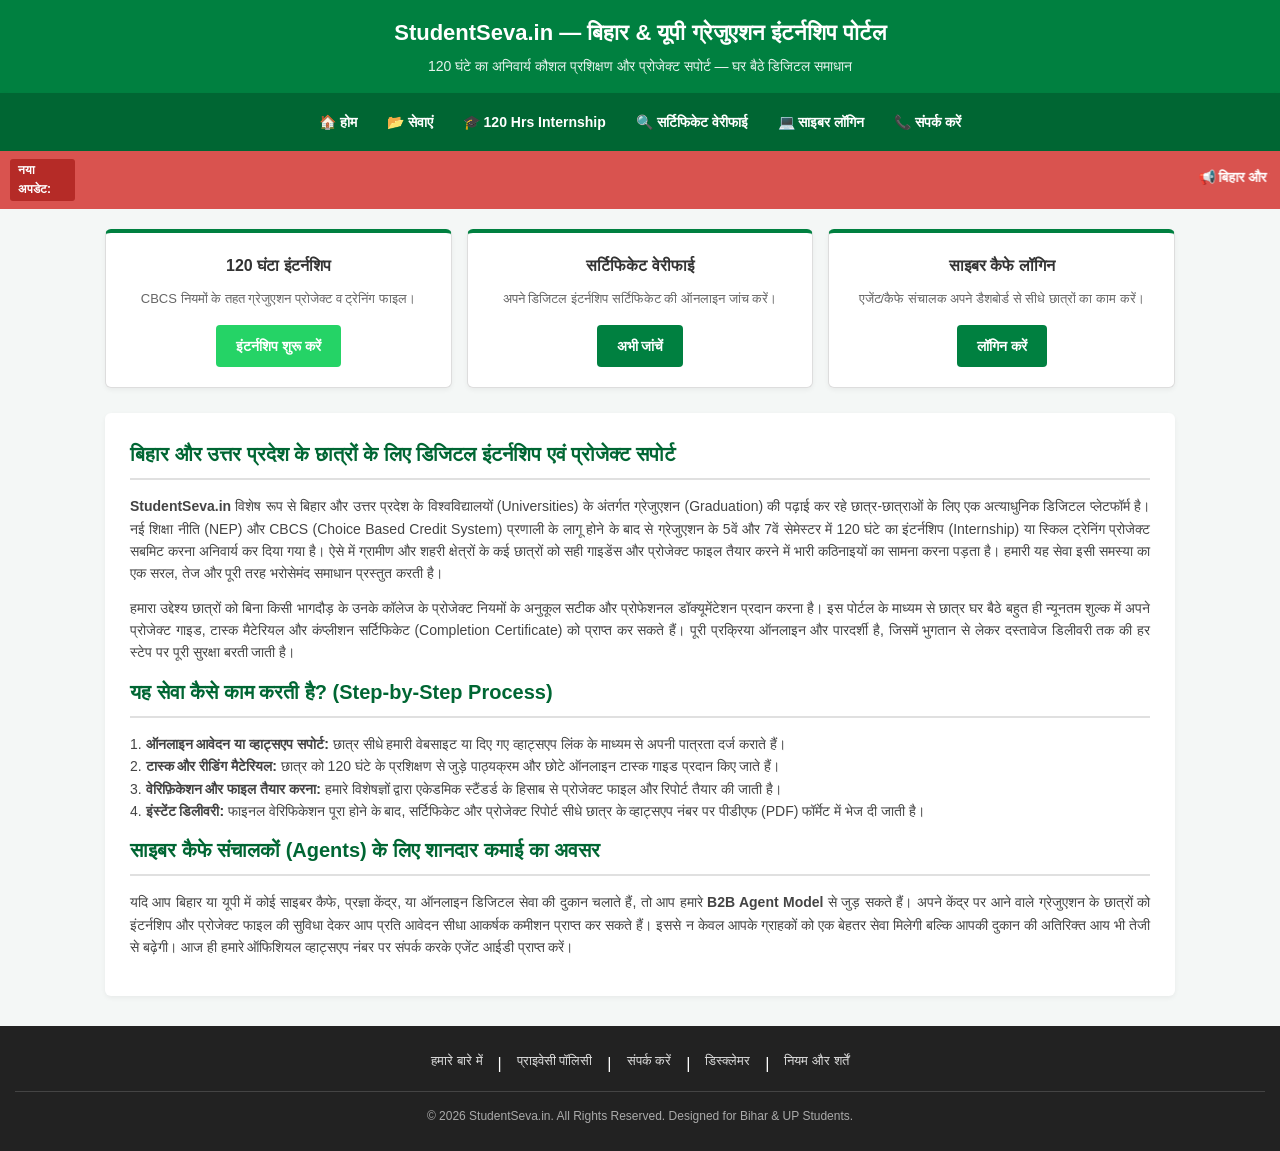
==== index.html @ 23d19a9f "Create index.html for StudentSeva.in homepage This HTML file serves as the main page for StudentSeva" ====
<!DOCTYPE html>
<html lang="hi">
<head>
    <meta charset="UTF-8">
    <meta name="viewport" content="width=device-width, initial-scale=1.0">
    <title>StudentSeva.in — Bihar & UP Graduation 120 Ghanta Internship & Project Support</title>
    <meta name="description" content="Bihar aur UP ke graduation students ke liye CBCS rules ke tahat 120 ghante ka internship training aur project support. Instant certificate aur verification suvidha.">
    <style>
        * { margin: 0; padding: 0; box-sizing: border-box; font-family: Arial, sans-serif; }
        body { background: #f4f7f6; color: #333; line-height: 1.6; }
        
        /* Top Green Header Banner */
        .top-header { background: #008040; color: #fff; padding: 15px 10px; text-align: center; }
        .top-header h1 { font-size: 22px; margin-bottom: 5px; font-weight: bold; }
        .top-header p { font-size: 14px; opacity: 0.9; }

        /* Navigation Bar */
        .navbar { background: #006633; display: flex; flex-wrap: wrap; justify-content: center; padding: 10px; box-shadow: 0 2px 4px rgba(0,0,0,0.1); }
        .navbar a { color: white; padding: 8px 15px; text-decoration: none; font-size: 14px; font-weight: bold; display: flex; align-items: center; gap: 5px; transition: 0.3s; }
        .navbar a:hover { background: #004d26; border-radius: 4px; }

        /* Live Status Marquee Ticker */
        .ticker-container { background: #d9534f; color: white; padding: 8px 10px; display: flex; align-items: center; font-size: 14px; font-weight: bold; }
        .ticker-title { background: #b52b27; padding: 2px 8px; border-radius: 3px; margin-right: 10px; font-size: 12px; text-transform: uppercase; }
        .ticker-content marquee { width: 100%; }

        /* Main Container */
        .main-container { max-width: 1100px; margin: 20px auto; padding: 0 15px; }

        /* Quick Action Buttons Grid */
        .action-grid { display: grid; grid-template-columns: repeat(auto-fit, minmax(220px, 1fr)); gap: 15px; margin-bottom: 25px; }
        .action-card { background: #fff; border: 1px solid #ddd; border-top: 4px solid #008040; padding: 20px; text-align: center; border-radius: 6px; box-shadow: 0 2px 5px rgba(0,0,0,0.05); }
        .action-card h3 { font-size: 16px; margin-bottom: 10px; color: #333; }
        .action-card p { font-size: 13px; color: #666; margin-bottom: 15px; }
        .btn { display: inline-block; background: #008040; color: #fff; padding: 10px 20px; text-decoration: none; font-size: 14px; font-weight: bold; border-radius: 4px; transition: 0.3s; }
        .btn:hover { background: #006633; }
        .btn-whatsapp { background: #25D366; }
        .btn-whatsapp:hover { background: #20ba5a; }

        /* Content Section & Info */
        .content-box { background: #fff; padding: 25px; border-radius: 6px; margin-bottom: 25px; box-shadow: 0 2px 5px rgba(0,0,0,0.05); }
        .content-box h2 { color: #006633; font-size: 20px; margin-bottom: 15px; border-bottom: 2px solid #e0e0e0; padding-bottom: 8px; }
        .content-box p { margin-bottom: 12px; font-size: 14px; color: #444; text-align: justify; }

        /* Footer Links */
        footer { background: #222; color: #fff; text-align: center; padding: 25px 15px; margin-top: 30px; }
        .footer-links { display: flex; flex-wrap: wrap; justify-content: center; gap: 15px; margin-bottom: 15px; }
        .footer-links a { color: #ddd; text-decoration: none; font-size: 13px; transition: 0.3s; }
        .footer-links a:hover { color: #25D366; text-decoration: underline; }
        .copyright { font-size: 12px; color: #aaa; border-top: 1px solid #444; padding-top: 15px; }

        /* Responsive design */
        @media (max-width: 768px) {
            .navbar { justify-content: flex-start; overflow-x: auto; white-space: nowrap; }
        }
    </style>
</head>
<body>

    <!-- Top Header (Screenshot Vibe) -->
    <div class="top-header">
        <h1>StudentSeva.in — बिहार & यूपी ग्रेजुएशन इंटर्नशिप पोर्टल</h1>
        <p>120 घंटे का अनिवार्य कौशल प्रशिक्षण और प्रोजेक्ट सपोर्ट — घर बैठे डिजिटल समाधान</p>
    </div>

    <!-- Navigation Bar -->
    <div class="navbar">
        <a href="#home">🏠 होम</a>
        <a href="#services">📂 सेवाएं</a>
        <a href="#internship">🎓 120 Hrs Internship</a>
        <a href="#verify">🔍 सर्टिफिकेट वेरीफाई</a>
        <a href="#cyber-login">💻 साइबर लॉगिन</a>
        <a href="#contact">📞 संपर्क करें</a>
    </div>

    <!-- Live Status Ticker -->
    <div class="ticker-container">
        <span class="ticker-title">नया अपडेट:</span>
        <div class="ticker-content">
            <marquee behavior="scroll" direction="left" scrollamount="5">
                📢 बिहार और यूपी के CBCS 5th/7th सेमेस्टर के छात्रों के लिए 120 घंटे का ऑनलाइन इंटर्नशिप प्रोजेक्ट ट्रेनिंग और सर्टिफिकेट लाइव है! | 🚀 तुरंत आवेदन करें और WhatsApp पर PDF प्राप्त करें! | 💡 साइबर कैफे संचालक एजेंट बनने के लिए संपर्क करें।
            </marquee>
        </div>
    </div>

    <!-- Main Section -->
    <div class="main-container" id="home">

        <!-- Quick Buttons Grid -->
        <div class="action-grid">
            <div class="action-card" id="internship">
                <h3>120 घंटा इंटर्नशिप</h3>
                <p>CBCS नियमों के तहत ग्रेजुएशन प्रोजेक्ट व ट्रेनिंग फाइल।</p>
                <a href="https://wa.me/919142075859?text=Sir%20mujhe%20120%20ghanta%20internship%20ke%20liye%20apply%20karna%20hai" class="btn btn-whatsapp" target="_blank">इंटर्नशिप शुरू करें</a>
            </div>

            <div class="action-card" id="verify">
                <h3>सर्टिफिकेट वेरीफाई</h3>
                <p>अपने डिजिटल इंटर्नशिप सर्टिफिकेट की ऑनलाइन जांच करें।</p>
                <a href="#verify-section" class="btn">अभी जांचें</a>
            </div>

            <div class="action-card" id="cyber-login">
                <h3>साइबर कैफे लॉगिन</h3>
                <p>एजेंट/कैफे संचालक अपने डैशबोर्ड से सीधे छात्रों का काम करें।</p>
                <a href="#agent-login" class="btn">लॉगिन करें</a>
            </div>
        </div>

        <!-- Detailed SEO Content (Approx 5000 chars text structured for high rank) -->
        <div class="content-box" id="services">
            <h2>बिहार और उत्तर प्रदेश के छात्रों के लिए डिजिटल इंटर्नशिप एवं प्रोजेक्ट सपोर्ट</h2>
            <p><strong>StudentSeva.in</strong> विशेष रूप से बिहार और उत्तर प्रदेश के विश्वविद्यालयों (Universities) के अंतर्गत ग्रेजुएशन (Graduation) की पढ़ाई कर रहे छात्र-छात्राओं के लिए एक अत्याधुनिक डिजिटल प्लेटफॉर्म है। नई शिक्षा नीति (NEP) और CBCS (Choice Based Credit System) प्रणाली के लागू होने के बाद से ग्रेजुएशन के 5वें और 7वें सेमेस्टर में 120 घंटे का इंटर्नशिप (Internship) या स्किल ट्रेनिंग प्रोजेक्ट सबमिट करना अनिवार्य कर दिया गया है। ऐसे में ग्रामीण और शहरी क्षेत्रों के कई छात्रों को सही गाइडेंस और प्रोजेक्ट फाइल तैयार करने में भारी कठिनाइयों का सामना करना पड़ता है। हमारी यह सेवा इसी समस्या का एक सरल, तेज और पूरी तरह भरोसेमंद समाधान प्रस्तुत करती है।</p>
            
            <p>हमारा उद्देश्य छात्रों को बिना किसी भागदौड़ के उनके कॉलेज के प्रोजेक्ट नियमों के अनुकूल सटीक और प्रोफेशनल डॉक्यूमेंटेशन प्रदान करना है। इस पोर्टल के माध्यम से छात्र घर बैठे बहुत ही न्यूनतम शुल्क में अपने प्रोजेक्ट गाइड, टास्क मैटेरियल और कंप्लीशन सर्टिफिकेट (Completion Certificate) को प्राप्त कर सकते हैं। पूरी प्रक्रिया ऑनलाइन और पारदर्शी है, जिसमें भुगतान से लेकर दस्तावेज डिलीवरी तक की हर स्टेप पर पूरी सुरक्षा बरती जाती है।</p>

            <h2>यह सेवा कैसे काम करती है? (Step-by-Step Process)</h2>
            <p>1. <strong>ऑनलाइन आवेदन या व्हाट्सएप सपोर्ट:</strong> छात्र सीधे हमारी वेबसाइट या दिए गए व्हाट्सएप लिंक के माध्यम से अपनी पात्रता दर्ज कराते हैं।<br>
            2. <strong>टास्क और रीडिंग मैटेरियल:</strong> छात्र को 120 घंटे के प्रशिक्षण से जुड़े पाठ्यक्रम और छोटे ऑनलाइन टास्क गाइड प्रदान किए जाते हैं।<br>
            3. <strong>वेरिफ़िकेशन और फाइल तैयार करना:</strong> हमारे विशेषज्ञों द्वारा एकेडमिक स्टैंडर्ड के हिसाब से प्रोजेक्ट फाइल और रिपोर्ट तैयार की जाती है।<br>
            4. <strong>इंस्टेंट डिलीवरी:</strong> फाइनल वेरिफिकेशन पूरा होने के बाद, सर्टिफिकेट और प्रोजेक्ट रिपोर्ट सीधे छात्र के व्हाट्सएप नंबर पर पीडीएफ (PDF) फॉर्मेट में भेज दी जाती है।</p>

            <h2>साइबर कैफे संचालकों (Agents) के लिए शानदार कमाई का अवसर</h2>
            <p>यदि आप बिहार या यूपी में कोई साइबर कैफे, प्रज्ञा केंद्र, या ऑनलाइन डिजिटल सेवा की दुकान चलाते हैं, तो आप हमारे <strong>B2B Agent Model</strong> से जुड़ सकते हैं। अपने केंद्र पर आने वाले ग्रेजुएशन के छात्रों को इंटर्नशिप और प्रोजेक्ट फाइल की सुविधा देकर आप प्रति आवेदन सीधा आकर्षक कमीशन प्राप्त कर सकते हैं। इससे न केवल आपके ग्राहकों को एक बेहतर सेवा मिलेगी बल्कि आपकी दुकान की अतिरिक्त आय भी तेजी से बढ़ेगी। आज ही हमारे ऑफिशियल व्हाट्सएप नंबर पर संपर्क करके एजेंट आईडी प्राप्त करें।</p>
        </div>

    </div>

    <!-- Footer Links / Important Pages -->
    <footer>
        <div class="footer-links">
            <a href="#about">हमारे बारे में</a> |
            <a href="#privacy">प्राइवेसी पॉलिसी</a> |
            <a href="#contact" id="contact">संपर्क करें</a> |
            <a href="#disclaimer">डिस्क्लेमर</a> |
            <a href="#terms">नियम और शर्तें</a>
        </div>
        <div class="copyright">
            <p>&copy; 2026 StudentSeva.in. All Rights Reserved. Designed for Bihar & UP Students.</p>
        </div>
    </footer>

</body>
</html>
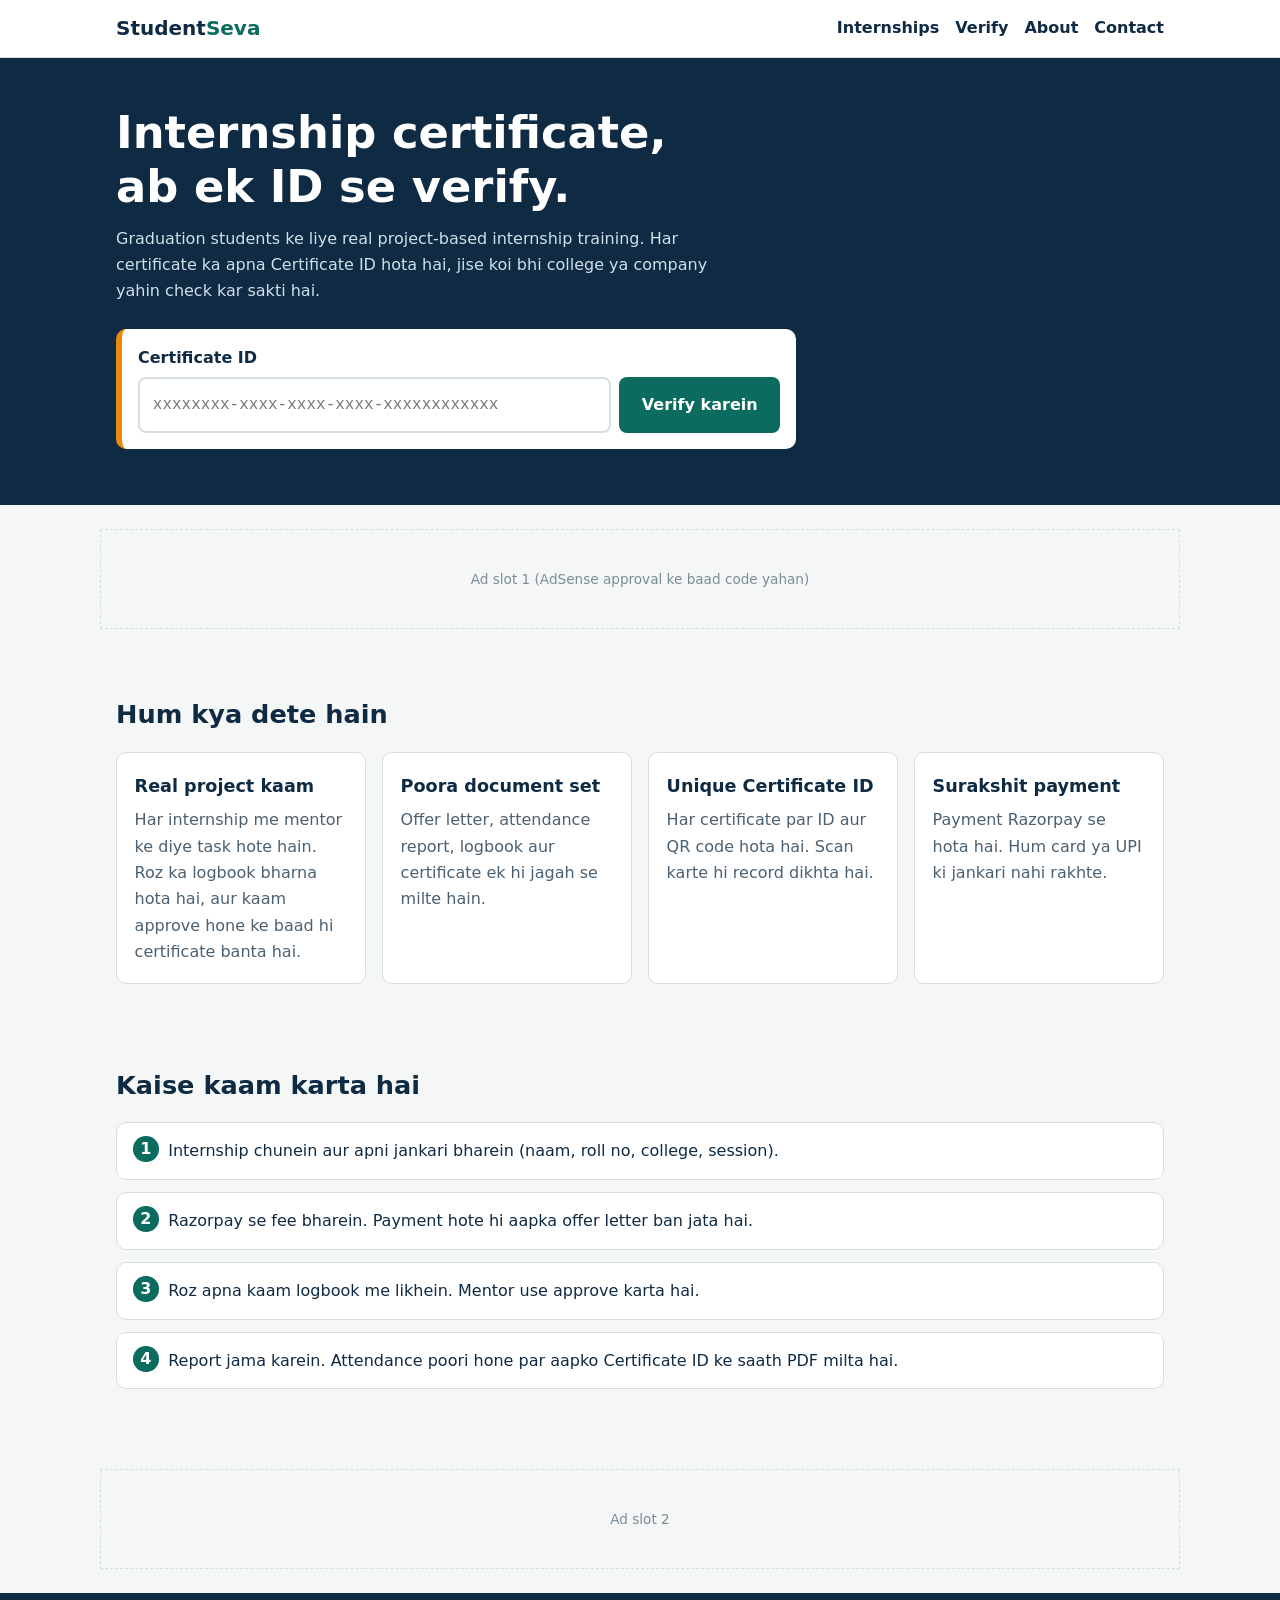
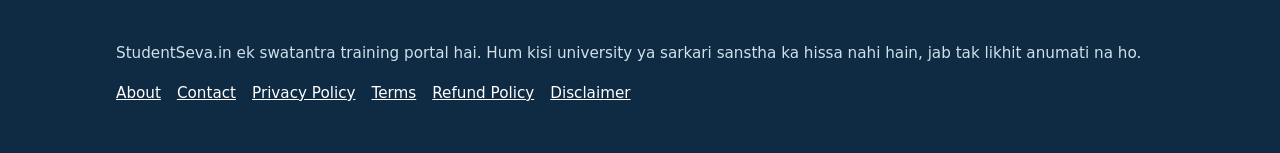
==== commit ee02d50b: "Update index.html" ====
--- a/index.html
+++ b/index.html
@@ -1,144 +1,80 @@
 <!DOCTYPE html>
 <html lang="hi">
 <head>
-    <meta charset="UTF-8">
-    <meta name="viewport" content="width=device-width, initial-scale=1.0">
-    <title>StudentSeva.in — Bihar & UP Graduation 120 Ghanta Internship & Project Support</title>
-    <meta name="description" content="Bihar aur UP ke graduation students ke liye CBCS rules ke tahat 120 ghante ka internship training aur project support. Instant certificate aur verification suvidha.">
-    <style>
-        * { margin: 0; padding: 0; box-sizing: border-box; font-family: Arial, sans-serif; }
-        body { background: #f4f7f6; color: #333; line-height: 1.6; }
-        
-        /* Top Green Header Banner */
-        .top-header { background: #008040; color: #fff; padding: 15px 10px; text-align: center; }
-        .top-header h1 { font-size: 22px; margin-bottom: 5px; font-weight: bold; }
-        .top-header p { font-size: 14px; opacity: 0.9; }
-
-        /* Navigation Bar */
-        .navbar { background: #006633; display: flex; flex-wrap: wrap; justify-content: center; padding: 10px; box-shadow: 0 2px 4px rgba(0,0,0,0.1); }
-        .navbar a { color: white; padding: 8px 15px; text-decoration: none; font-size: 14px; font-weight: bold; display: flex; align-items: center; gap: 5px; transition: 0.3s; }
-        .navbar a:hover { background: #004d26; border-radius: 4px; }
-
-        /* Live Status Marquee Ticker */
-        .ticker-container { background: #d9534f; color: white; padding: 8px 10px; display: flex; align-items: center; font-size: 14px; font-weight: bold; }
-        .ticker-title { background: #b52b27; padding: 2px 8px; border-radius: 3px; margin-right: 10px; font-size: 12px; text-transform: uppercase; }
-        .ticker-content marquee { width: 100%; }
-
-        /* Main Container */
-        .main-container { max-width: 1100px; margin: 20px auto; padding: 0 15px; }
-
-        /* Quick Action Buttons Grid */
-        .action-grid { display: grid; grid-template-columns: repeat(auto-fit, minmax(220px, 1fr)); gap: 15px; margin-bottom: 25px; }
-        .action-card { background: #fff; border: 1px solid #ddd; border-top: 4px solid #008040; padding: 20px; text-align: center; border-radius: 6px; box-shadow: 0 2px 5px rgba(0,0,0,0.05); }
-        .action-card h3 { font-size: 16px; margin-bottom: 10px; color: #333; }
-        .action-card p { font-size: 13px; color: #666; margin-bottom: 15px; }
-        .btn { display: inline-block; background: #008040; color: #fff; padding: 10px 20px; text-decoration: none; font-size: 14px; font-weight: bold; border-radius: 4px; transition: 0.3s; }
-        .btn:hover { background: #006633; }
-        .btn-whatsapp { background: #25D366; }
-        .btn-whatsapp:hover { background: #20ba5a; }
-
-        /* Content Section & Info */
-        .content-box { background: #fff; padding: 25px; border-radius: 6px; margin-bottom: 25px; box-shadow: 0 2px 5px rgba(0,0,0,0.05); }
-        .content-box h2 { color: #006633; font-size: 20px; margin-bottom: 15px; border-bottom: 2px solid #e0e0e0; padding-bottom: 8px; }
-        .content-box p { margin-bottom: 12px; font-size: 14px; color: #444; text-align: justify; }
-
-        /* Footer Links */
-        footer { background: #222; color: #fff; text-align: center; padding: 25px 15px; margin-top: 30px; }
-        .footer-links { display: flex; flex-wrap: wrap; justify-content: center; gap: 15px; margin-bottom: 15px; }
-        .footer-links a { color: #ddd; text-decoration: none; font-size: 13px; transition: 0.3s; }
-        .footer-links a:hover { color: #25D366; text-decoration: underline; }
-        .copyright { font-size: 12px; color: #aaa; border-top: 1px solid #444; padding-top: 15px; }
-
-        /* Responsive design */
-        @media (max-width: 768px) {
-            .navbar { justify-content: flex-start; overflow-x: auto; white-space: nowrap; }
-        }
-    </style>
+<meta charset="utf-8">
+<meta name="viewport" content="width=device-width, initial-scale=1">
+<title>StudentSeva.in | Internship Training aur Certificate Verification, Bihar</title>
+<meta name="description" content="Bihar ke graduation students ke liye internship training, logbook aur certificate verification. Certificate ID daal kar turant check karein.">
+<link rel="canonical" href="https://studentseva.in/">
+<meta name="theme-color" content="#0f2a43">
+<meta property="og:title" content="StudentSeva.in | Internship Certificate Verification">
+<meta property="og:description" content="Certificate ID se internship certificate turant verify karein.">
+<meta property="og:url" content="https://studentseva.in/">
+<meta property="og:type" content="website">
+<link rel="stylesheet" href="/assets/style.css">
+<script src="/assets/config.js"></script>
+<script src="/assets/verify.js" defer></script>
+<script type="application/ld+json">
+{"@context":"https://schema.org","@type":"Organization","name":"StudentSeva","url":"https://studentseva.in/","description":"Internship training aur certificate verification portal for Bihar students.","areaServed":"Bihar, India"}
+</script>
 </head>
 <body>
+<a class="skip" href="#main">Main content par jayein</a>
 
-    <!-- Top Header (Screenshot Vibe) -->
-    <div class="top-header">
-        <h1>StudentSeva.in — बिहार & यूपी ग्रेजुएशन इंटर्नशिप पोर्टल</h1>
-        <p>120 घंटे का अनिवार्य कौशल प्रशिक्षण और प्रोजेक्ट सपोर्ट — घर बैठे डिजिटल समाधान</p>
-    </div>
+<header><div class="wrap">
+  <a class="logo" href="/">Student<span>Seva</span></a>
+  <nav aria-label="Main">
+    <a href="/internships.html">Internships</a>
+    <a href="#verify">Verify</a>
+    <a href="/about.html">About</a>
+    <a href="/contact.html">Contact</a>
+  </nav>
+</div></header>
 
-    <!-- Navigation Bar -->
-    <div class="navbar">
-        <a href="#home">🏠 होम</a>
-        <a href="#services">📂 सेवाएं</a>
-        <a href="#internship">🎓 120 Hrs Internship</a>
-        <a href="#verify">🔍 सर्टिफिकेट वेरीफाई</a>
-        <a href="#cyber-login">💻 साइबर लॉगिन</a>
-        <a href="#contact">📞 संपर्क करें</a>
-    </div>
+<main id="main">
+<section class="hero"><div class="wrap">
+  <h1>Internship certificate, ab ek ID se verify.</h1>
+  <p>Graduation students ke liye real project-based internship training. Har certificate ka apna Certificate ID hota hai, jise koi bhi college ya company yahin check kar sakti hai.</p>
+  <div class="verify" id="verify">
+    <form id="verify-form" novalidate>
+      <label for="cert-id">Certificate ID</label>
+      <div class="row">
+        <input id="cert-id" name="cert-id" type="text" autocomplete="off" placeholder="xxxxxxxx-xxxx-xxxx-xxxx-xxxxxxxxxxxx" required>
+        <button class="btn" type="submit">Verify karein</button>
+      </div>
+    </form>
+    <div id="verify-result" role="status" aria-live="polite" hidden></div>
+  </div>
+</div></section>
 
-    <!-- Live Status Ticker -->
-    <div class="ticker-container">
-        <span class="ticker-title">नया अपडेट:</span>
-        <div class="ticker-content">
-            <marquee behavior="scroll" direction="left" scrollamount="5">
-                📢 बिहार और यूपी के CBCS 5th/7th सेमेस्टर के छात्रों के लिए 120 घंटे का ऑनलाइन इंटर्नशिप प्रोजेक्ट ट्रेनिंग और सर्टिफिकेट लाइव है! | 🚀 तुरंत आवेदन करें और WhatsApp पर PDF प्राप्त करें! | 💡 साइबर कैफे संचालक एजेंट बनने के लिए संपर्क करें।
-            </marquee>
-        </div>
-    </div>
+<div class="ad-slot" aria-label="Vigyapan">Ad slot 1 (AdSense approval ke baad code yahan)</div>
 
-    <!-- Main Section -->
-    <div class="main-container" id="home">
+<section><div class="wrap">
+  <h2>Hum kya dete hain</h2>
+  <div class="grid">
+    <article class="card"><h3>Real project kaam</h3><p>Har internship me mentor ke diye task hote hain. Roz ka logbook bharna hota hai, aur kaam approve hone ke baad hi certificate banta hai.</p></article>
+    <article class="card"><h3>Poora document set</h3><p>Offer letter, attendance report, logbook aur certificate ek hi jagah se milte hain.</p></article>
+    <article class="card"><h3>Unique Certificate ID</h3><p>Har certificate par ID aur QR code hota hai. Scan karte hi record dikhta hai.</p></article>
+    <article class="card"><h3>Surakshit payment</h3><p>Payment Razorpay se hota hai. Hum card ya UPI ki jankari nahi rakhte.</p></article>
+  </div>
+</div></section>
 
-        <!-- Quick Buttons Grid -->
-        <div class="action-grid">
-            <div class="action-card" id="internship">
-                <h3>120 घंटा इंटर्नशिप</h3>
-                <p>CBCS नियमों के तहत ग्रेजुएशन प्रोजेक्ट व ट्रेनिंग फाइल।</p>
-                <a href="https://wa.me/919142075859?text=Sir%20mujhe%20120%20ghanta%20internship%20ke%20liye%20apply%20karna%20hai" class="btn btn-whatsapp" target="_blank">इंटर्नशिप शुरू करें</a>
-            </div>
+<section><div class="wrap">
+  <h2>Kaise kaam karta hai</h2>
+  <ol class="steps">
+    <li>Internship chunein aur apni jankari bharein (naam, roll no, college, session).</li>
+    <li>Razorpay se fee bharein. Payment hote hi aapka offer letter ban jata hai.</li>
+    <li>Roz apna kaam logbook me likhein. Mentor use approve karta hai.</li>
+    <li>Report jama karein. Attendance poori hone par aapko Certificate ID ke saath PDF milta hai.</li>
+  </ol>
+</div></section>
 
-            <div class="action-card" id="verify">
-                <h3>सर्टिफिकेट वेरीफाई</h3>
-                <p>अपने डिजिटल इंटर्नशिप सर्टिफिकेट की ऑनलाइन जांच करें।</p>
-                <a href="#verify-section" class="btn">अभी जांचें</a>
-            </div>
+<div class="ad-slot" aria-label="Vigyapan">Ad slot 2</div>
+</main>
 
-            <div class="action-card" id="cyber-login">
-                <h3>साइबर कैफे लॉगिन</h3>
-                <p>एजेंट/कैफे संचालक अपने डैशबोर्ड से सीधे छात्रों का काम करें।</p>
-                <a href="#agent-login" class="btn">लॉगिन करें</a>
-            </div>
-        </div>
-
-        <!-- Detailed SEO Content (Approx 5000 chars text structured for high rank) -->
-        <div class="content-box" id="services">
-            <h2>बिहार और उत्तर प्रदेश के छात्रों के लिए डिजिटल इंटर्नशिप एवं प्रोजेक्ट सपोर्ट</h2>
-            <p><strong>StudentSeva.in</strong> विशेष रूप से बिहार और उत्तर प्रदेश के विश्वविद्यालयों (Universities) के अंतर्गत ग्रेजुएशन (Graduation) की पढ़ाई कर रहे छात्र-छात्राओं के लिए एक अत्याधुनिक डिजिटल प्लेटफॉर्म है। नई शिक्षा नीति (NEP) और CBCS (Choice Based Credit System) प्रणाली के लागू होने के बाद से ग्रेजुएशन के 5वें और 7वें सेमेस्टर में 120 घंटे का इंटर्नशिप (Internship) या स्किल ट्रेनिंग प्रोजेक्ट सबमिट करना अनिवार्य कर दिया गया है। ऐसे में ग्रामीण और शहरी क्षेत्रों के कई छात्रों को सही गाइडेंस और प्रोजेक्ट फाइल तैयार करने में भारी कठिनाइयों का सामना करना पड़ता है। हमारी यह सेवा इसी समस्या का एक सरल, तेज और पूरी तरह भरोसेमंद समाधान प्रस्तुत करती है।</p>
-            
-            <p>हमारा उद्देश्य छात्रों को बिना किसी भागदौड़ के उनके कॉलेज के प्रोजेक्ट नियमों के अनुकूल सटीक और प्रोफेशनल डॉक्यूमेंटेशन प्रदान करना है। इस पोर्टल के माध्यम से छात्र घर बैठे बहुत ही न्यूनतम शुल्क में अपने प्रोजेक्ट गाइड, टास्क मैटेरियल और कंप्लीशन सर्टिफिकेट (Completion Certificate) को प्राप्त कर सकते हैं। पूरी प्रक्रिया ऑनलाइन और पारदर्शी है, जिसमें भुगतान से लेकर दस्तावेज डिलीवरी तक की हर स्टेप पर पूरी सुरक्षा बरती जाती है।</p>
-
-            <h2>यह सेवा कैसे काम करती है? (Step-by-Step Process)</h2>
-            <p>1. <strong>ऑनलाइन आवेदन या व्हाट्सएप सपोर्ट:</strong> छात्र सीधे हमारी वेबसाइट या दिए गए व्हाट्सएप लिंक के माध्यम से अपनी पात्रता दर्ज कराते हैं।<br>
-            2. <strong>टास्क और रीडिंग मैटेरियल:</strong> छात्र को 120 घंटे के प्रशिक्षण से जुड़े पाठ्यक्रम और छोटे ऑनलाइन टास्क गाइड प्रदान किए जाते हैं।<br>
-            3. <strong>वेरिफ़िकेशन और फाइल तैयार करना:</strong> हमारे विशेषज्ञों द्वारा एकेडमिक स्टैंडर्ड के हिसाब से प्रोजेक्ट फाइल और रिपोर्ट तैयार की जाती है।<br>
-            4. <strong>इंस्टेंट डिलीवरी:</strong> फाइनल वेरिफिकेशन पूरा होने के बाद, सर्टिफिकेट और प्रोजेक्ट रिपोर्ट सीधे छात्र के व्हाट्सएप नंबर पर पीडीएफ (PDF) फॉर्मेट में भेज दी जाती है।</p>
-
-            <h2>साइबर कैफे संचालकों (Agents) के लिए शानदार कमाई का अवसर</h2>
-            <p>यदि आप बिहार या यूपी में कोई साइबर कैफे, प्रज्ञा केंद्र, या ऑनलाइन डिजिटल सेवा की दुकान चलाते हैं, तो आप हमारे <strong>B2B Agent Model</strong> से जुड़ सकते हैं। अपने केंद्र पर आने वाले ग्रेजुएशन के छात्रों को इंटर्नशिप और प्रोजेक्ट फाइल की सुविधा देकर आप प्रति आवेदन सीधा आकर्षक कमीशन प्राप्त कर सकते हैं। इससे न केवल आपके ग्राहकों को एक बेहतर सेवा मिलेगी बल्कि आपकी दुकान की अतिरिक्त आय भी तेजी से बढ़ेगी। आज ही हमारे ऑफिशियल व्हाट्सएप नंबर पर संपर्क करके एजेंट आईडी प्राप्त करें।</p>
-        </div>
-
-    </div>
-
-    <!-- Footer Links / Important Pages -->
-    <footer>
-        <div class="footer-links">
-            <a href="#about">हमारे बारे में</a> |
-            <a href="#privacy">प्राइवेसी पॉलिसी</a> |
-            <a href="#contact" id="contact">संपर्क करें</a> |
-            <a href="#disclaimer">डिस्क्लेमर</a> |
-            <a href="#terms">नियम और शर्तें</a>
-        </div>
-        <div class="copyright">
-            <p>&copy; 2026 StudentSeva.in. All Rights Reserved. Designed for Bihar & UP Students.</p>
-        </div>
-    </footer>
-
+<footer><div class="wrap">
+  <p>StudentSeva.in ek swatantra training portal hai. Hum kisi university ya sarkari sanstha ka hissa nahi hain, jab tak likhit anumati na ho.</p>
+  <p><a href="/about.html">About</a><a href="/contact.html">Contact</a><a href="/privacy-policy.html">Privacy Policy</a><a href="/terms.html">Terms</a><a href="/refund-policy.html">Refund Policy</a><a href="/disclaimer.html">Disclaimer</a></p>
+</div></footer>
 </body>
 </html>
--- a/assets/style.css
+++ b/assets/style.css
@@ -0,0 +1,36 @@
+:root{--ink:#0f2a43;--brand:#0b6b5f;--brand-d:#08514a;--saffron:#e8890c;--paper:#f4f7f6;--card:#fff;--line:#d5dfdc;--muted:#4b6070;--r:10px;--max:1080px}
+*{box-sizing:border-box}
+html{scroll-behavior:smooth}
+body{margin:0;font:16px/1.65 system-ui,-apple-system,"Segoe UI",Roboto,"Noto Sans Devanagari",sans-serif;color:var(--ink);background:var(--paper)}
+img{max-width:100%;height:auto}
+a{color:var(--brand)}
+:focus-visible{outline:3px solid var(--saffron);outline-offset:2px}
+.wrap{max-width:var(--max);margin:0 auto;padding:0 1rem}
+.skip{position:absolute;left:-999px}.skip:focus{left:1rem;top:1rem;background:#fff;padding:.5rem;z-index:9}
+header{background:var(--card);border-bottom:1px solid var(--line)}
+header .wrap{display:flex;flex-wrap:wrap;align-items:center;justify-content:space-between;gap:.5rem;padding-block:.75rem}
+.logo{font-weight:800;font-size:1.25rem;color:var(--ink);text-decoration:none}.logo span{color:var(--brand)}
+nav{display:flex;flex-wrap:wrap;gap:1rem}nav a{color:var(--ink);text-decoration:none;font-weight:600}nav a:hover{color:var(--brand)}
+.hero{background:var(--ink);color:#fff;padding:3rem 0 3.5rem}
+.hero h1{font-size:clamp(1.7rem,4.5vw,2.8rem);line-height:1.2;margin:0 0 .75rem;max-width:20ch}
+.hero p{max-width:60ch;color:#cfe0ea;margin:0 0 1.5rem}
+.verify{background:#fff;color:var(--ink);border-radius:var(--r);padding:1rem;border-left:6px solid var(--saffron);max-width:680px}
+.verify label{font-weight:700;display:block;margin-bottom:.4rem}
+.row{display:flex;gap:.5rem;flex-wrap:wrap}
+.row input{flex:1 1 260px;padding:.8rem;border:2px solid var(--line);border-radius:8px;font:inherit;font-family:ui-monospace,Consolas,monospace}
+.btn{padding:.8rem 1.4rem;border:0;border-radius:8px;background:var(--brand);color:#fff;font:inherit;font-weight:700;cursor:pointer}
+.btn:hover{background:var(--brand-d)}.btn:disabled{opacity:.6;cursor:wait}
+.result{margin-top:.9rem;padding:.9rem;border-radius:8px}.result p{margin:.2rem 0}
+.result.ok{background:#e6f5ef;border:1px solid #8fd1b8}.result.bad{background:#fdecec;border:1px solid #f1a9a9}
+section{padding:2.5rem 0}
+h2{font-size:1.6rem;margin:0 0 1rem}
+.grid{display:grid;gap:1rem;grid-template-columns:repeat(auto-fit,minmax(230px,1fr))}
+.card{background:var(--card);border:1px solid var(--line);border-radius:var(--r);padding:1.1rem}
+.card h3{margin:.1rem 0 .4rem;font-size:1.1rem}.card p{margin:0;color:var(--muted)}
+.steps{counter-reset:s;list-style:none;padding:0;display:grid;gap:.8rem}
+.steps li{counter-increment:s;background:var(--card);border:1px solid var(--line);border-radius:var(--r);padding:.9rem 1rem .9rem 3.2rem;position:relative}
+.steps li::before{content:counter(s);position:absolute;left:1rem;top:.8rem;width:1.6rem;height:1.6rem;border-radius:50%;background:var(--brand);color:#fff;text-align:center;font-weight:700;line-height:1.6rem}
+.ad-slot{min-height:100px;margin:1.5rem auto;max-width:var(--max);display:flex;align-items:center;justify-content:center;color:#7a8c97;border:1px dashed var(--line);font-size:.85rem}
+footer{background:var(--ink);color:#cfe0ea;padding:2rem 0;font-size:.95rem}
+footer a{color:#fff;margin-right:1rem;display:inline-block}
+@media (prefers-reduced-motion:reduce){html{scroll-behavior:auto}}
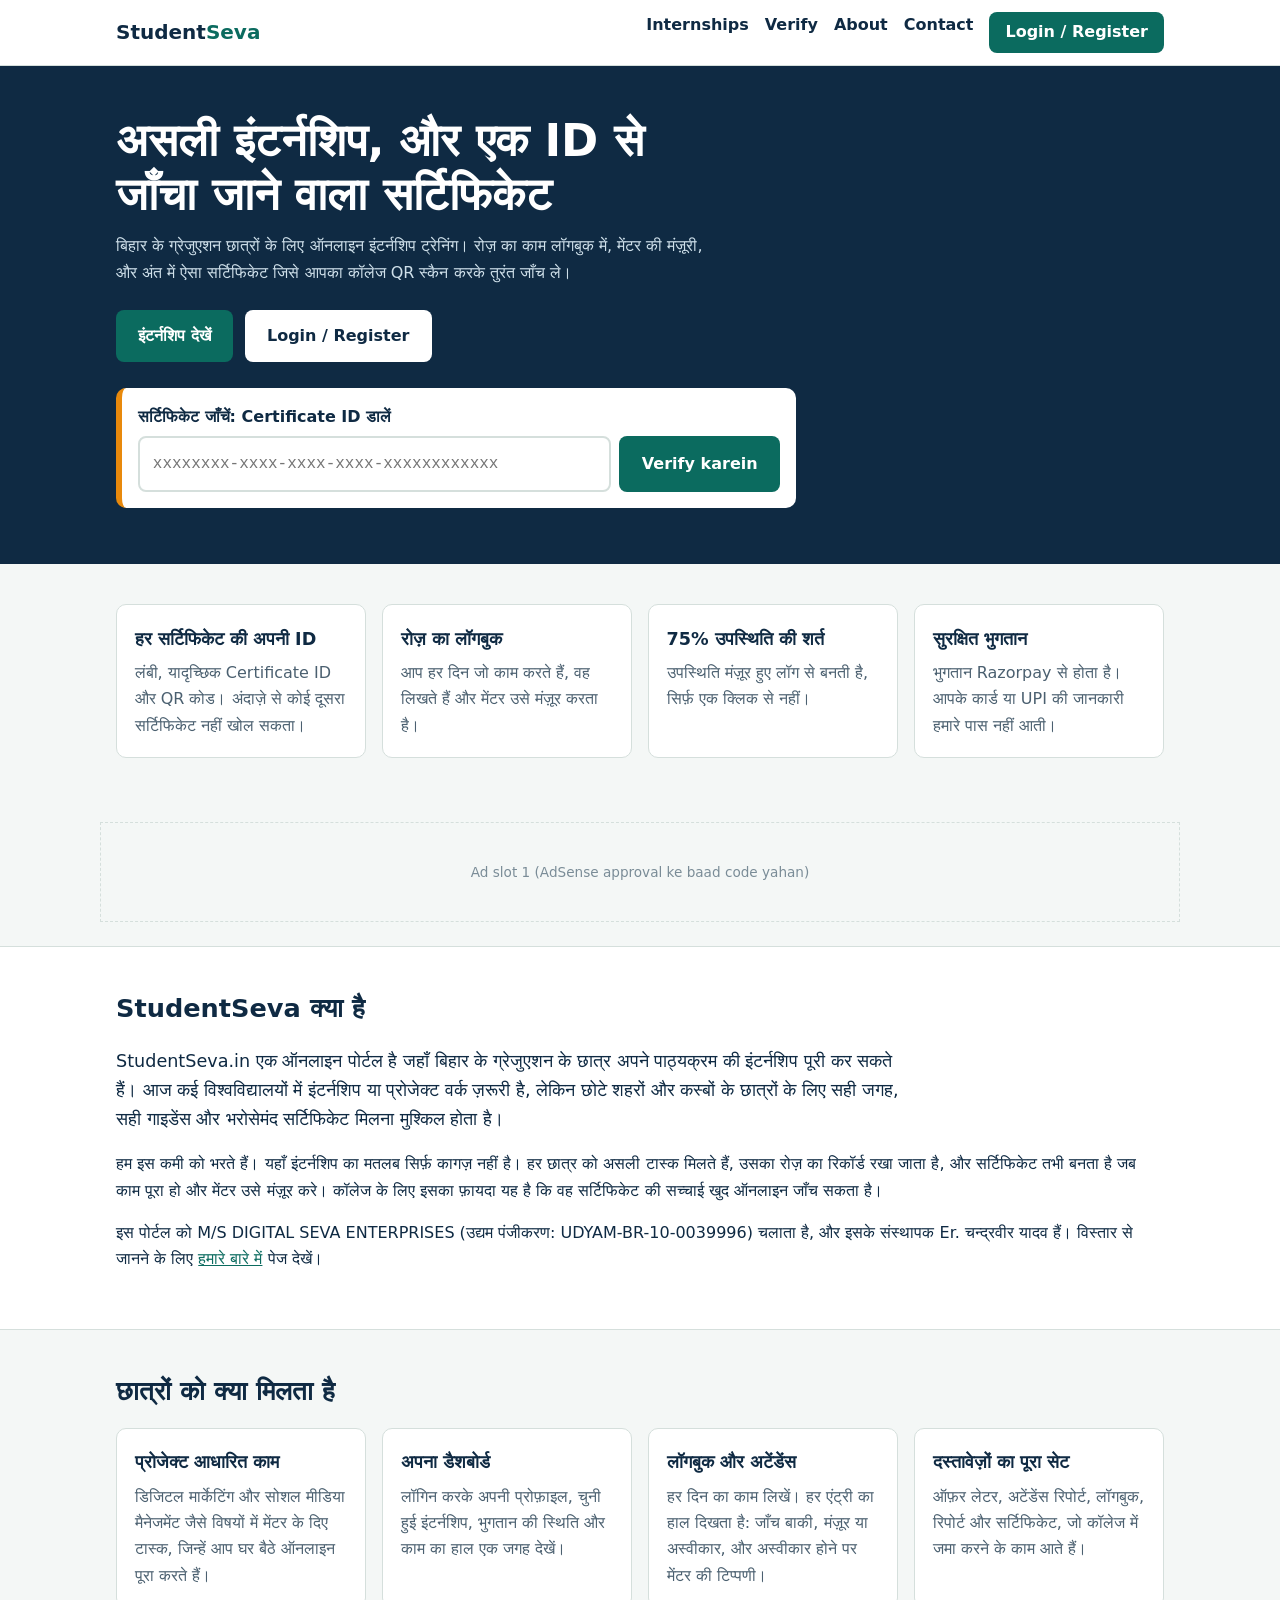
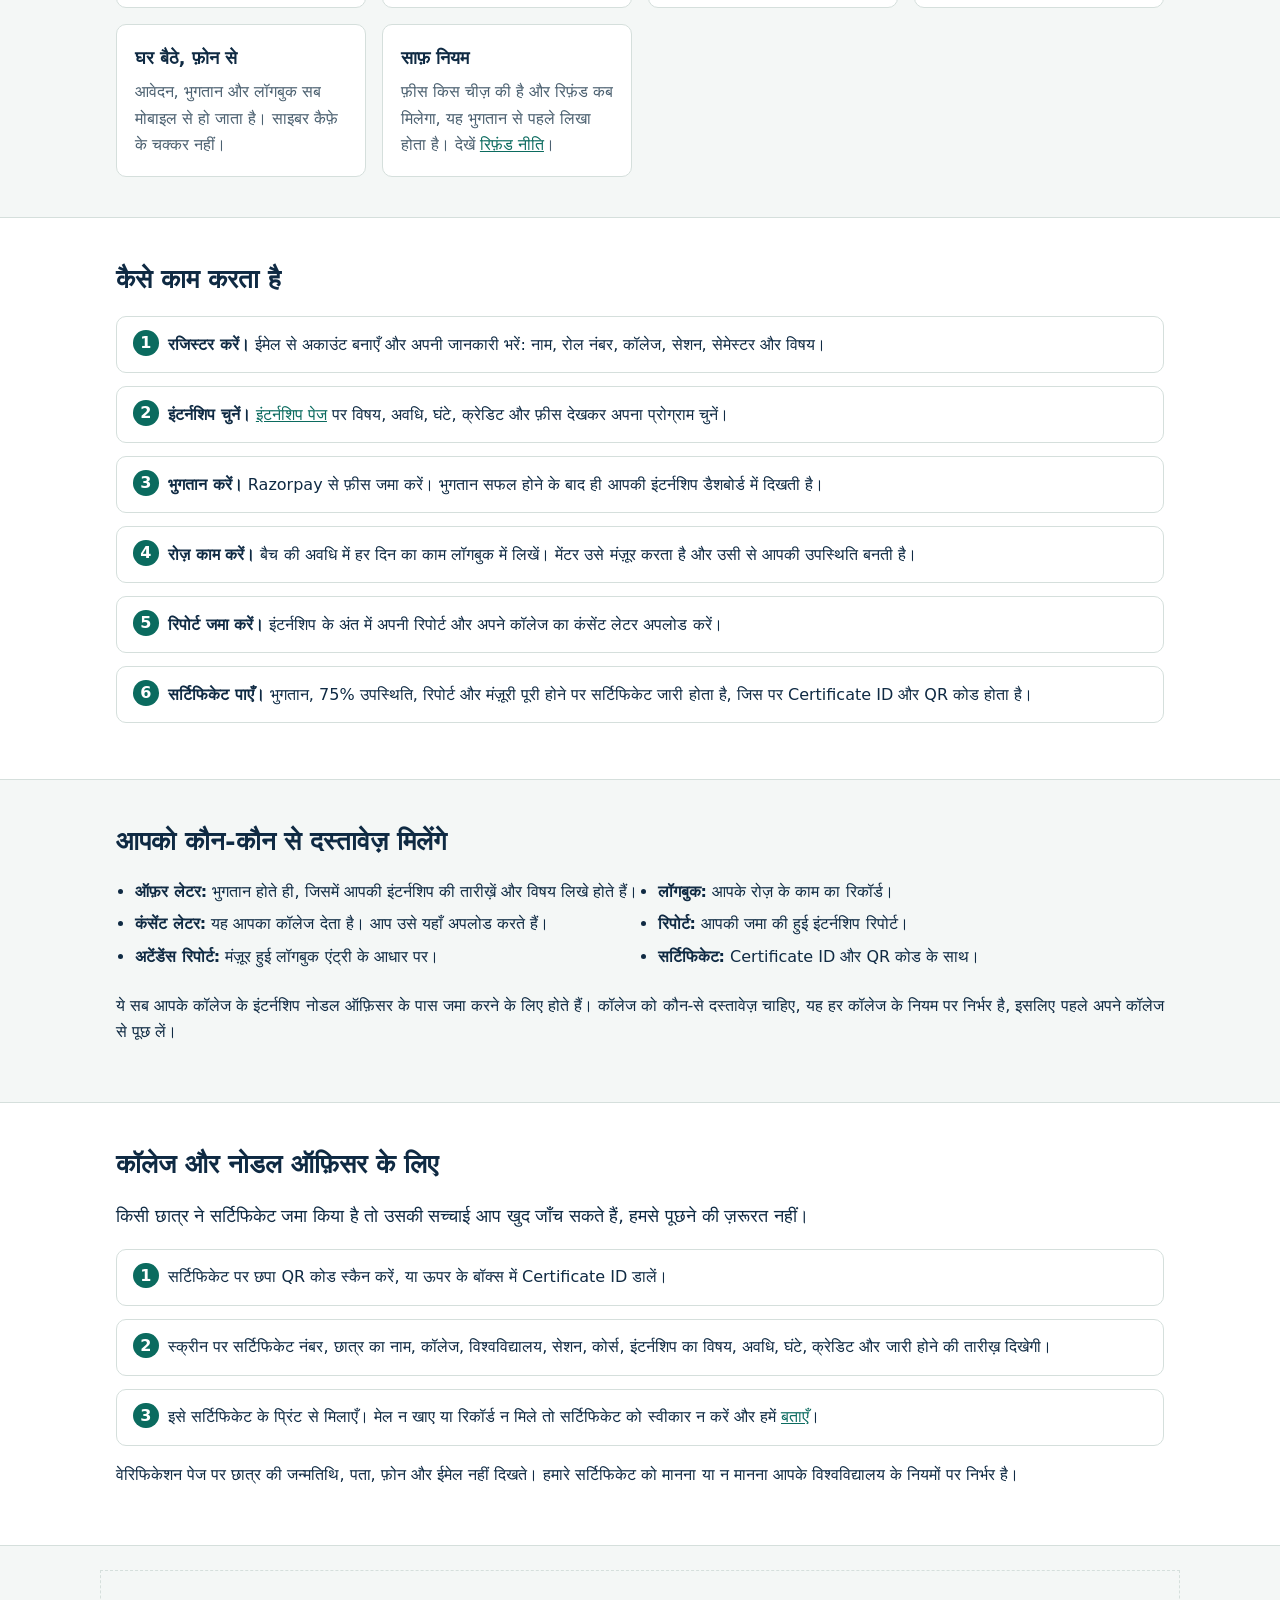
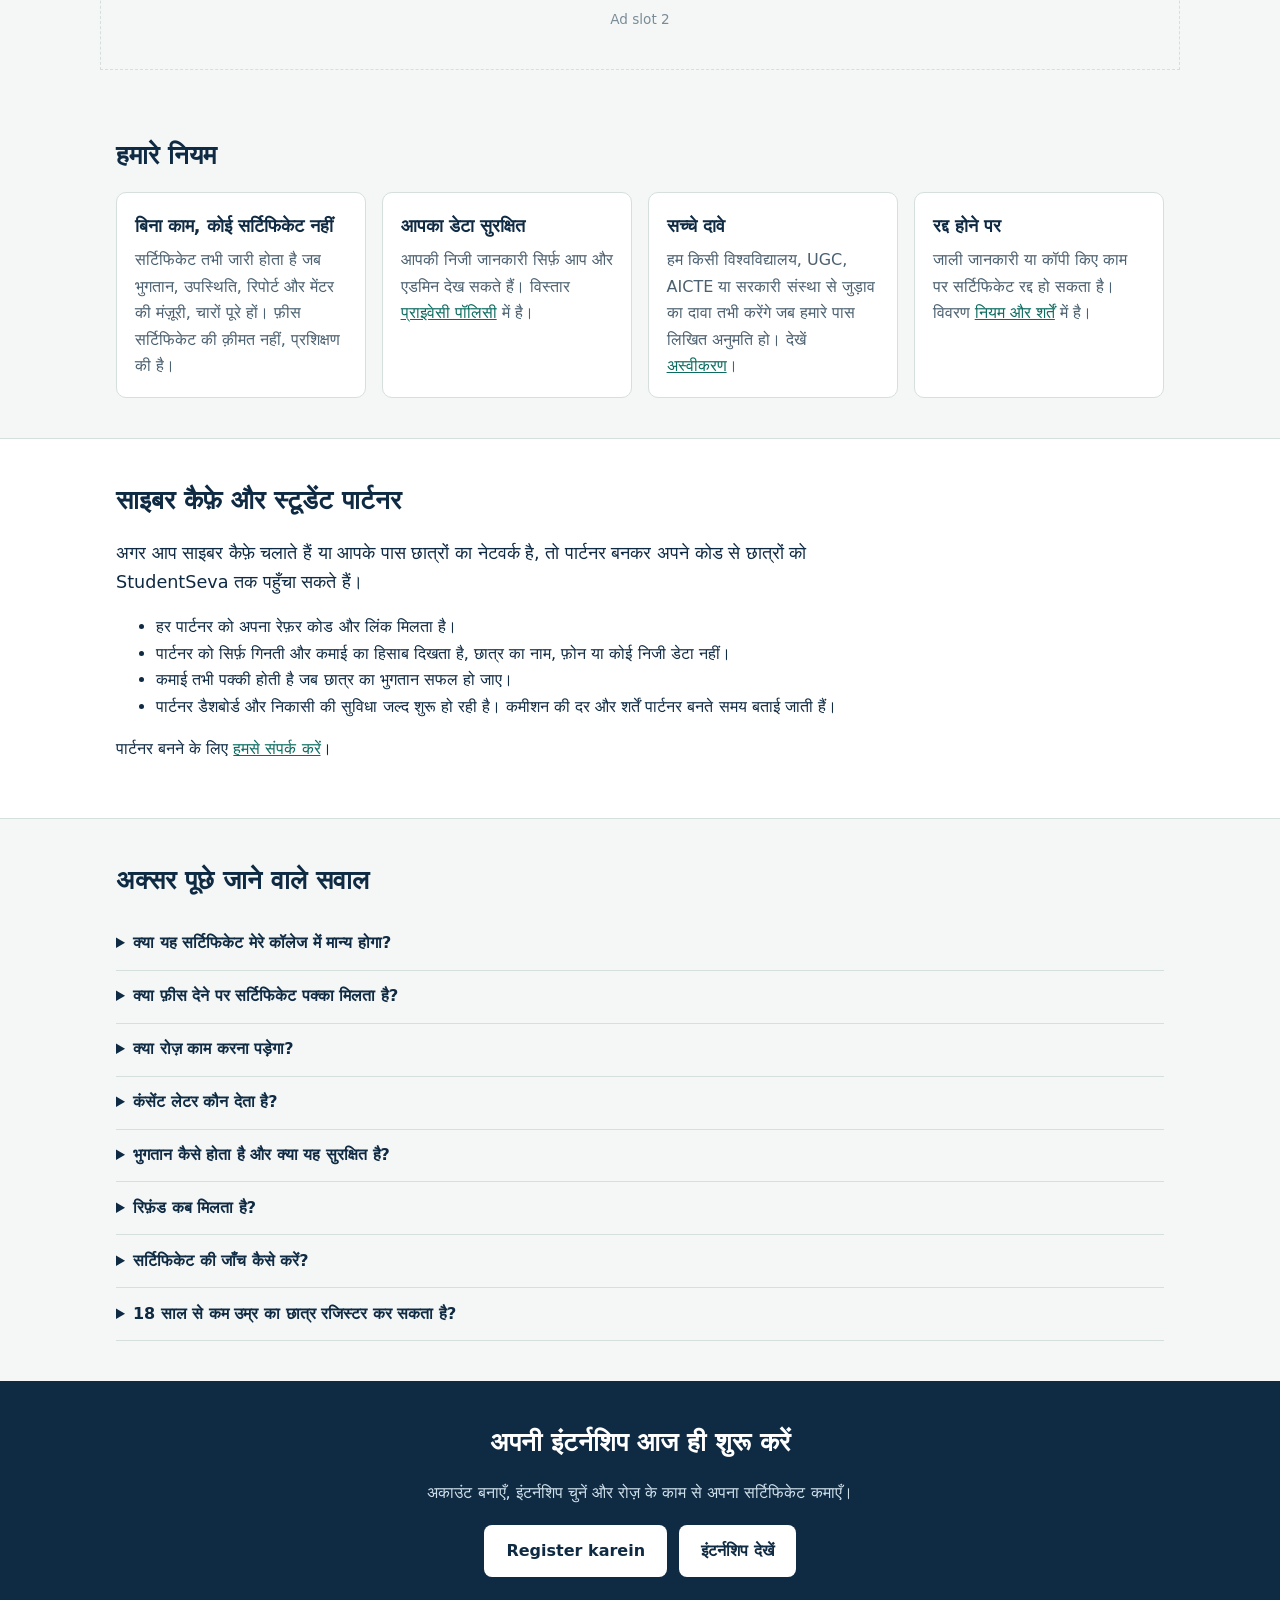
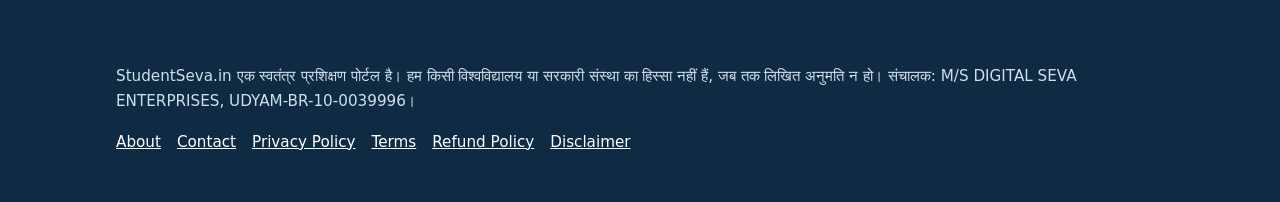
==== commit 33b86c76: "Add Hindi translations and improve HTML structure Updated HTML content to include Hindi translations" ====
--- a/index.html
+++ b/index.html
@@ -3,41 +3,64 @@
 <head>
 <meta charset="utf-8">
 <meta name="viewport" content="width=device-width, initial-scale=1">
-<title>StudentSeva.in | Internship Training aur Certificate Verification, Bihar</title>
-<meta name="description" content="Bihar ke graduation students ke liye internship training, logbook aur certificate verification. Certificate ID daal kar turant check karein.">
+<title>StudentSeva.in | बिहार के छात्रों के लिए इंटर्नशिप और सर्टिफिकेट वेरिफिकेशन</title>
+<meta name="description" content="बिहार के ग्रेजुएशन छात्रों के लिए ऑनलाइन इंटर्नशिप ट्रेनिंग, रोज़ का लॉगबुक, अटेंडेंस और Certificate ID से सर्टिफिकेट वेरिफिकेशन। कॉलेज QR स्कैन करके तुरंत जाँच सकता है।">
 <link rel="canonical" href="https://studentseva.in/">
 <meta name="theme-color" content="#0f2a43">
-<meta property="og:title" content="StudentSeva.in | Internship Certificate Verification">
-<meta property="og:description" content="Certificate ID se internship certificate turant verify karein.">
+<meta property="og:title" content="StudentSeva.in | इंटर्नशिप सर्टिफिकेट वेरिफिकेशन">
+<meta property="og:description" content="Certificate ID से इंटर्नशिप सर्टिफिकेट तुरंत वेरिफाई करें।">
 <meta property="og:url" content="https://studentseva.in/">
 <meta property="og:type" content="website">
-<link rel="stylesheet" href="/assets/style.css">
-<script src="/assets/config.js"></script>
-<script src="/assets/verify.js" defer></script>
+<link rel="stylesheet" href="assets/style.css">
+<style>
+.cta-row{display:flex;flex-wrap:wrap;gap:.7rem;margin:0 0 1.6rem}
+a.btn-link{display:inline-block;text-decoration:none;color:#fff}
+.btn.btn-light{background:#fff;color:var(--ink)}
+.btn.btn-light:hover{background:#e8f0ee}
+nav a.navbtn,nav a.navbtn:hover{color:#fff;background:var(--brand);padding:.45rem 1rem;border-radius:8px}
+.lead{font-size:1.1rem;max-width:70ch}
+.alt{background:#fff;border-block:1px solid var(--line)}
+details{border-bottom:1px solid var(--line);padding:.8rem 0}
+summary{cursor:pointer;font-weight:700}
+details p{margin:.6rem 0 0;color:var(--muted)}
+.cta-band{background:var(--ink);color:#fff;text-align:center}
+.cta-band p{color:#cfe0ea;max-width:60ch;margin:0 auto 1.2rem}
+.cta-band .cta-row{justify-content:center;margin:0}
+.docs{columns:2 260px;padding-left:1.2rem}
+.docs li{margin-bottom:.4rem}
+</style>
+<script src="assets/config.js"></script>
+<script src="assets/verify.js" defer></script>
 <script type="application/ld+json">
-{"@context":"https://schema.org","@type":"Organization","name":"StudentSeva","url":"https://studentseva.in/","description":"Internship training aur certificate verification portal for Bihar students.","areaServed":"Bihar, India"}
+{"@context":"https://schema.org","@type":"Organization","name":"StudentSeva","url":"https://studentseva.in/","description":"बिहार के छात्रों के लिए इंटर्नशिप ट्रेनिंग और सर्टिफिकेट वेरिफिकेशन पोर्टल।","areaServed":"Bihar, India"}
 </script>
 </head>
 <body>
 <a class="skip" href="#main">Main content par jayein</a>
 
 <header><div class="wrap">
-  <a class="logo" href="/">Student<span>Seva</span></a>
+  <a class="logo" href="./">Student<span>Seva</span></a>
   <nav aria-label="Main">
-    <a href="/internships.html">Internships</a>
+    <a href="internships.html">Internships</a>
     <a href="#verify">Verify</a>
-    <a href="/about.html">About</a>
-    <a href="/contact.html">Contact</a>
+    <a href="about.html">About</a>
+    <a href="contact.html">Contact</a>
+    <a class="navbtn" href="login.html">Login / Register</a>
   </nav>
 </div></header>
 
 <main id="main">
+
 <section class="hero"><div class="wrap">
-  <h1>Internship certificate, ab ek ID se verify.</h1>
-  <p>Graduation students ke liye real project-based internship training. Har certificate ka apna Certificate ID hota hai, jise koi bhi college ya company yahin check kar sakti hai.</p>
+  <h1>असली इंटर्नशिप, और एक ID से जाँचा जाने वाला सर्टिफिकेट</h1>
+  <p>बिहार के ग्रेजुएशन छात्रों के लिए ऑनलाइन इंटर्नशिप ट्रेनिंग। रोज़ का काम लॉगबुक में, मेंटर की मंज़ूरी, और अंत में ऐसा सर्टिफिकेट जिसे आपका कॉलेज QR स्कैन करके तुरंत जाँच ले।</p>
+  <div class="cta-row">
+    <a class="btn btn-link" href="internships.html">इंटर्नशिप देखें</a>
+    <a class="btn btn-link btn-light" href="login.html">Login / Register</a>
+  </div>
   <div class="verify" id="verify">
     <form id="verify-form" novalidate>
-      <label for="cert-id">Certificate ID</label>
+      <label for="cert-id">सर्टिफिकेट जाँचें: Certificate ID डालें</label>
       <div class="row">
         <input id="cert-id" name="cert-id" type="text" autocomplete="off" placeholder="xxxxxxxx-xxxx-xxxx-xxxx-xxxxxxxxxxxx" required>
         <button class="btn" type="submit">Verify karein</button>
@@ -47,34 +70,130 @@
   </div>
 </div></section>
 
-<div class="ad-slot" aria-label="Vigyapan">Ad slot 1 (AdSense approval ke baad code yahan)</div>
-
 <section><div class="wrap">
-  <h2>Hum kya dete hain</h2>
   <div class="grid">
-    <article class="card"><h3>Real project kaam</h3><p>Har internship me mentor ke diye task hote hain. Roz ka logbook bharna hota hai, aur kaam approve hone ke baad hi certificate banta hai.</p></article>
-    <article class="card"><h3>Poora document set</h3><p>Offer letter, attendance report, logbook aur certificate ek hi jagah se milte hain.</p></article>
-    <article class="card"><h3>Unique Certificate ID</h3><p>Har certificate par ID aur QR code hota hai. Scan karte hi record dikhta hai.</p></article>
-    <article class="card"><h3>Surakshit payment</h3><p>Payment Razorpay se hota hai. Hum card ya UPI ki jankari nahi rakhte.</p></article>
+    <article class="card"><h3>हर सर्टिफिकेट की अपनी ID</h3><p>लंबी, यादृच्छिक Certificate ID और QR कोड। अंदाज़े से कोई दूसरा सर्टिफिकेट नहीं खोल सकता।</p></article>
+    <article class="card"><h3>रोज़ का लॉगबुक</h3><p>आप हर दिन जो काम करते हैं, वह लिखते हैं और मेंटर उसे मंज़ूर करता है।</p></article>
+    <article class="card"><h3>75% उपस्थिति की शर्त</h3><p>उपस्थिति मंज़ूर हुए लॉग से बनती है, सिर्फ़ एक क्लिक से नहीं।</p></article>
+    <article class="card"><h3>सुरक्षित भुगतान</h3><p>भुगतान Razorpay से होता है। आपके कार्ड या UPI की जानकारी हमारे पास नहीं आती।</p></article>
   </div>
 </div></section>
 
+<div class="ad-slot" aria-label="विज्ञापन">Ad slot 1 (AdSense approval ke baad code yahan)</div>
+
+<section class="alt"><div class="wrap">
+  <h2>StudentSeva क्या है</h2>
+  <p class="lead">StudentSeva.in एक ऑनलाइन पोर्टल है जहाँ बिहार के ग्रेजुएशन के छात्र अपने पाठ्यक्रम की इंटर्नशिप पूरी कर सकते हैं। आज कई विश्वविद्यालयों में इंटर्नशिप या प्रोजेक्ट वर्क ज़रूरी है, लेकिन छोटे शहरों और कस्बों के छात्रों के लिए सही जगह, सही गाइडेंस और भरोसेमंद सर्टिफिकेट मिलना मुश्किल होता है।</p>
+  <p>हम इस कमी को भरते हैं। यहाँ इंटर्नशिप का मतलब सिर्फ़ कागज़ नहीं है। हर छात्र को असली टास्क मिलते हैं, उसका रोज़ का रिकॉर्ड रखा जाता है, और सर्टिफिकेट तभी बनता है जब काम पूरा हो और मेंटर उसे मंज़ूर करे। कॉलेज के लिए इसका फ़ायदा यह है कि वह सर्टिफिकेट की सच्चाई खुद ऑनलाइन जाँच सकता है।</p>
+  <p>इस पोर्टल को M/S DIGITAL SEVA ENTERPRISES (उद्यम पंजीकरण: UDYAM-BR-10-0039996) चलाता है, और इसके संस्थापक Er. चन्द्रवीर यादव हैं। विस्तार से जानने के लिए <a href="about.html">हमारे बारे में</a> पेज देखें।</p>
+</div></section>
+
 <section><div class="wrap">
-  <h2>Kaise kaam karta hai</h2>
+  <h2>छात्रों को क्या मिलता है</h2>
+  <div class="grid">
+    <article class="card"><h3>प्रोजेक्ट आधारित काम</h3><p>डिजिटल मार्केटिंग और सोशल मीडिया मैनेजमेंट जैसे विषयों में मेंटर के दिए टास्क, जिन्हें आप घर बैठे ऑनलाइन पूरा करते हैं।</p></article>
+    <article class="card"><h3>अपना डैशबोर्ड</h3><p>लॉगिन करके अपनी प्रोफ़ाइल, चुनी हुई इंटर्नशिप, भुगतान की स्थिति और काम का हाल एक जगह देखें।</p></article>
+    <article class="card"><h3>लॉगबुक और अटेंडेंस</h3><p>हर दिन का काम लिखें। हर एंट्री का हाल दिखता है: जाँच बाकी, मंज़ूर या अस्वीकार, और अस्वीकार होने पर मेंटर की टिप्पणी।</p></article>
+    <article class="card"><h3>दस्तावेज़ों का पूरा सेट</h3><p>ऑफ़र लेटर, अटेंडेंस रिपोर्ट, लॉगबुक, रिपोर्ट और सर्टिफिकेट, जो कॉलेज में जमा करने के काम आते हैं।</p></article>
+    <article class="card"><h3>घर बैठे, फ़ोन से</h3><p>आवेदन, भुगतान और लॉगबुक सब मोबाइल से हो जाता है। साइबर कैफ़े के चक्कर नहीं।</p></article>
+    <article class="card"><h3>साफ़ नियम</h3><p>फ़ीस किस चीज़ की है और रिफ़ंड कब मिलेगा, यह भुगतान से पहले लिखा होता है। देखें <a href="refund-policy.html">रिफ़ंड नीति</a>।</p></article>
+  </div>
+</div></section>
+
+<section class="alt"><div class="wrap">
+  <h2>कैसे काम करता है</h2>
   <ol class="steps">
-    <li>Internship chunein aur apni jankari bharein (naam, roll no, college, session).</li>
-    <li>Razorpay se fee bharein. Payment hote hi aapka offer letter ban jata hai.</li>
-    <li>Roz apna kaam logbook me likhein. Mentor use approve karta hai.</li>
-    <li>Report jama karein. Attendance poori hone par aapko Certificate ID ke saath PDF milta hai.</li>
+    <li><strong>रजिस्टर करें।</strong> ईमेल से अकाउंट बनाएँ और अपनी जानकारी भरें: नाम, रोल नंबर, कॉलेज, सेशन, सेमेस्टर और विषय।</li>
+    <li><strong>इंटर्नशिप चुनें।</strong> <a href="internships.html">इंटर्नशिप पेज</a> पर विषय, अवधि, घंटे, क्रेडिट और फ़ीस देखकर अपना प्रोग्राम चुनें।</li>
+    <li><strong>भुगतान करें।</strong> Razorpay से फ़ीस जमा करें। भुगतान सफल होने के बाद ही आपकी इंटर्नशिप डैशबोर्ड में दिखती है।</li>
+    <li><strong>रोज़ काम करें।</strong> बैच की अवधि में हर दिन का काम लॉगबुक में लिखें। मेंटर उसे मंज़ूर करता है और उसी से आपकी उपस्थिति बनती है।</li>
+    <li><strong>रिपोर्ट जमा करें।</strong> इंटर्नशिप के अंत में अपनी रिपोर्ट और अपने कॉलेज का कंसेंट लेटर अपलोड करें।</li>
+    <li><strong>सर्टिफिकेट पाएँ।</strong> भुगतान, 75% उपस्थिति, रिपोर्ट और मंज़ूरी पूरी होने पर सर्टिफिकेट जारी होता है, जिस पर Certificate ID और QR कोड होता है।</li>
   </ol>
 </div></section>
 
-<div class="ad-slot" aria-label="Vigyapan">Ad slot 2</div>
+<section><div class="wrap">
+  <h2>आपको कौन-कौन से दस्तावेज़ मिलेंगे</h2>
+  <ul class="docs">
+    <li><strong>ऑफ़र लेटर:</strong> भुगतान होते ही, जिसमें आपकी इंटर्नशिप की तारीख़ें और विषय लिखे होते हैं।</li>
+    <li><strong>कंसेंट लेटर:</strong> यह आपका कॉलेज देता है। आप उसे यहाँ अपलोड करते हैं।</li>
+    <li><strong>अटेंडेंस रिपोर्ट:</strong> मंज़ूर हुई लॉगबुक एंट्री के आधार पर।</li>
+    <li><strong>लॉगबुक:</strong> आपके रोज़ के काम का रिकॉर्ड।</li>
+    <li><strong>रिपोर्ट:</strong> आपकी जमा की हुई इंटर्नशिप रिपोर्ट।</li>
+    <li><strong>सर्टिफिकेट:</strong> Certificate ID और QR कोड के साथ।</li>
+  </ul>
+  <p>ये सब आपके कॉलेज के इंटर्नशिप नोडल ऑफ़िसर के पास जमा करने के लिए होते हैं। कॉलेज को कौन-से दस्तावेज़ चाहिए, यह हर कॉलेज के नियम पर निर्भर है, इसलिए पहले अपने कॉलेज से पूछ लें।</p>
+</div></section>
+
+<section class="alt"><div class="wrap">
+  <h2>कॉलेज और नोडल ऑफ़िसर के लिए</h2>
+  <p class="lead">किसी छात्र ने सर्टिफिकेट जमा किया है तो उसकी सच्चाई आप खुद जाँच सकते हैं, हमसे पूछने की ज़रूरत नहीं।</p>
+  <ol class="steps">
+    <li>सर्टिफिकेट पर छपा QR कोड स्कैन करें, या ऊपर के बॉक्स में Certificate ID डालें।</li>
+    <li>स्क्रीन पर सर्टिफिकेट नंबर, छात्र का नाम, कॉलेज, विश्वविद्यालय, सेशन, कोर्स, इंटर्नशिप का विषय, अवधि, घंटे, क्रेडिट और जारी होने की तारीख़ दिखेगी।</li>
+    <li>इसे सर्टिफिकेट के प्रिंट से मिलाएँ। मेल न खाए या रिकॉर्ड न मिले तो सर्टिफिकेट को स्वीकार न करें और हमें <a href="contact.html">बताएँ</a>।</li>
+  </ol>
+  <p>वेरिफिकेशन पेज पर छात्र की जन्मतिथि, पता, फ़ोन और ईमेल नहीं दिखते। हमारे सर्टिफिकेट को मानना या न मानना आपके विश्वविद्यालय के नियमों पर निर्भर है।</p>
+</div></section>
+
+<div class="ad-slot" aria-label="विज्ञापन">Ad slot 2</div>
+
+<section><div class="wrap">
+  <h2>हमारे नियम</h2>
+  <div class="grid">
+    <article class="card"><h3>बिना काम, कोई सर्टिफिकेट नहीं</h3><p>सर्टिफिकेट तभी जारी होता है जब भुगतान, उपस्थिति, रिपोर्ट और मेंटर की मंज़ूरी, चारों पूरे हों। फ़ीस सर्टिफिकेट की क़ीमत नहीं, प्रशिक्षण की है।</p></article>
+    <article class="card"><h3>आपका डेटा सुरक्षित</h3><p>आपकी निजी जानकारी सिर्फ़ आप और एडमिन देख सकते हैं। विस्तार <a href="privacy-policy.html">प्राइवेसी पॉलिसी</a> में है।</p></article>
+    <article class="card"><h3>सच्चे दावे</h3><p>हम किसी विश्वविद्यालय, UGC, AICTE या सरकारी संस्था से जुड़ाव का दावा तभी करेंगे जब हमारे पास लिखित अनुमति हो। देखें <a href="disclaimer.html">अस्वीकरण</a>।</p></article>
+    <article class="card"><h3>रद्द होने पर</h3><p>जाली जानकारी या कॉपी किए काम पर सर्टिफिकेट रद्द हो सकता है। विवरण <a href="terms.html">नियम और शर्तें</a> में है।</p></article>
+  </div>
+</div></section>
+
+<section class="alt"><div class="wrap">
+  <h2>साइबर कैफ़े और स्टूडेंट पार्टनर</h2>
+  <p class="lead">अगर आप साइबर कैफ़े चलाते हैं या आपके पास छात्रों का नेटवर्क है, तो पार्टनर बनकर अपने कोड से छात्रों को StudentSeva तक पहुँचा सकते हैं।</p>
+  <ul>
+    <li>हर पार्टनर को अपना रेफ़र कोड और लिंक मिलता है।</li>
+    <li>पार्टनर को सिर्फ़ गिनती और कमाई का हिसाब दिखता है, छात्र का नाम, फ़ोन या कोई निजी डेटा नहीं।</li>
+    <li>कमाई तभी पक्की होती है जब छात्र का भुगतान सफल हो जाए।</li>
+    <li>पार्टनर डैशबोर्ड और निकासी की सुविधा जल्द शुरू हो रही है। कमीशन की दर और शर्तें पार्टनर बनते समय बताई जाती हैं।</li>
+  </ul>
+  <p>पार्टनर बनने के लिए <a href="contact.html">हमसे संपर्क करें</a>।</p>
+</div></section>
+
+<section><div class="wrap">
+  <h2>अक्सर पूछे जाने वाले सवाल</h2>
+  <details><summary>क्या यह सर्टिफिकेट मेरे कॉलेज में मान्य होगा?</summary>
+    <p>यह आपके कॉलेज और विश्वविद्यालय के नियमों पर निर्भर करता है। हम इसकी गारंटी नहीं देते। भुगतान से पहले अपने कॉलेज के इंटर्नशिप नोडल ऑफ़िसर से पूछ लें कि कौन-से सर्टिफिकेट स्वीकार होते हैं।</p></details>
+  <details><summary>क्या फ़ीस देने पर सर्टिफिकेट पक्का मिलता है?</summary>
+    <p>नहीं। फ़ीस प्रशिक्षण और प्लेटफ़ॉर्म की है। सर्टिफिकेट तब मिलता है जब आप रोज़ का काम करें, 75% उपस्थिति पूरी करें, रिपोर्ट जमा करें और मेंटर काम को मंज़ूर करे।</p></details>
+  <details><summary>क्या रोज़ काम करना पड़ेगा?</summary>
+    <p>हाँ। लॉगबुक और उपस्थिति आपके रोज़ के काम पर आधारित हैं। जिस दिन का लॉग मेंटर मंज़ूर करता है, वही दिन उपस्थिति में गिना जाता है।</p></details>
+  <details><summary>कंसेंट लेटर कौन देता है?</summary>
+    <p>कंसेंट लेटर आपका कॉलेज देता है, हम नहीं। आप उसे लेकर यहाँ अपलोड करते हैं, और कॉलेज के इंटर्नशिप नोडल ऑफ़िसर को भी सूचित करना होता है।</p></details>
+  <details><summary>भुगतान कैसे होता है और क्या यह सुरक्षित है?</summary>
+    <p>भुगतान Razorpay के ज़रिए होता है, जिसमें आपके कार्ड, UPI या बैंक की जानकारी हमारे पास नहीं आती। सफल भुगतान के बाद ही इंटर्नशिप आपके डैशबोर्ड में खुलती है।</p></details>
+  <details><summary>रिफ़ंड कब मिलता है?</summary>
+    <p>इंटर्नशिप शुरू होने से पहले कैंसल करने पर पूरी फ़ीस वापस होती है। शुरू होने के बाद रिफ़ंड नहीं होता। दोहरे भुगतान या हमारी तरफ़ से रद्द होने पर भी पूरा रिफ़ंड मिलता है। पूरे नियम <a href="refund-policy.html">रिफ़ंड नीति</a> में हैं।</p></details>
+  <details><summary>सर्टिफिकेट की जाँच कैसे करें?</summary>
+    <p>सर्टिफिकेट पर लिखी Certificate ID को इसी पेज के ऊपर वाले बॉक्स में डालें, या QR कोड स्कैन करें।</p></details>
+  <details><summary>18 साल से कम उम्र का छात्र रजिस्टर कर सकता है?</summary>
+    <p>हाँ, पर माता-पिता या अभिभावक की जानकारी और सहमति से रजिस्ट्रेशन और भुगतान होना चाहिए।</p></details>
+</div></section>
+
+<section class="cta-band"><div class="wrap">
+  <h2>अपनी इंटर्नशिप आज ही शुरू करें</h2>
+  <p>अकाउंट बनाएँ, इंटर्नशिप चुनें और रोज़ के काम से अपना सर्टिफिकेट कमाएँ।</p>
+  <div class="cta-row">
+    <a class="btn btn-link btn-light" href="login.html">Register karein</a>
+    <a class="btn btn-link btn-light" href="internships.html">इंटर्नशिप देखें</a>
+  </div>
+</div></section>
+
 </main>
 
 <footer><div class="wrap">
-  <p>StudentSeva.in ek swatantra training portal hai. Hum kisi university ya sarkari sanstha ka hissa nahi hain, jab tak likhit anumati na ho.</p>
-  <p><a href="/about.html">About</a><a href="/contact.html">Contact</a><a href="/privacy-policy.html">Privacy Policy</a><a href="/terms.html">Terms</a><a href="/refund-policy.html">Refund Policy</a><a href="/disclaimer.html">Disclaimer</a></p>
+  <p>StudentSeva.in एक स्वतंत्र प्रशिक्षण पोर्टल है। हम किसी विश्वविद्यालय या सरकारी संस्था का हिस्सा नहीं हैं, जब तक लिखित अनुमति न हो। संचालक: M/S DIGITAL SEVA ENTERPRISES, UDYAM-BR-10-0039996।</p>
+  <p><a href="about.html">About</a><a href="contact.html">Contact</a><a href="privacy-policy.html">Privacy Policy</a><a href="terms.html">Terms</a><a href="refund-policy.html">Refund Policy</a><a href="disclaimer.html">Disclaimer</a></p>
 </div></footer>
 </body>
 </html>
